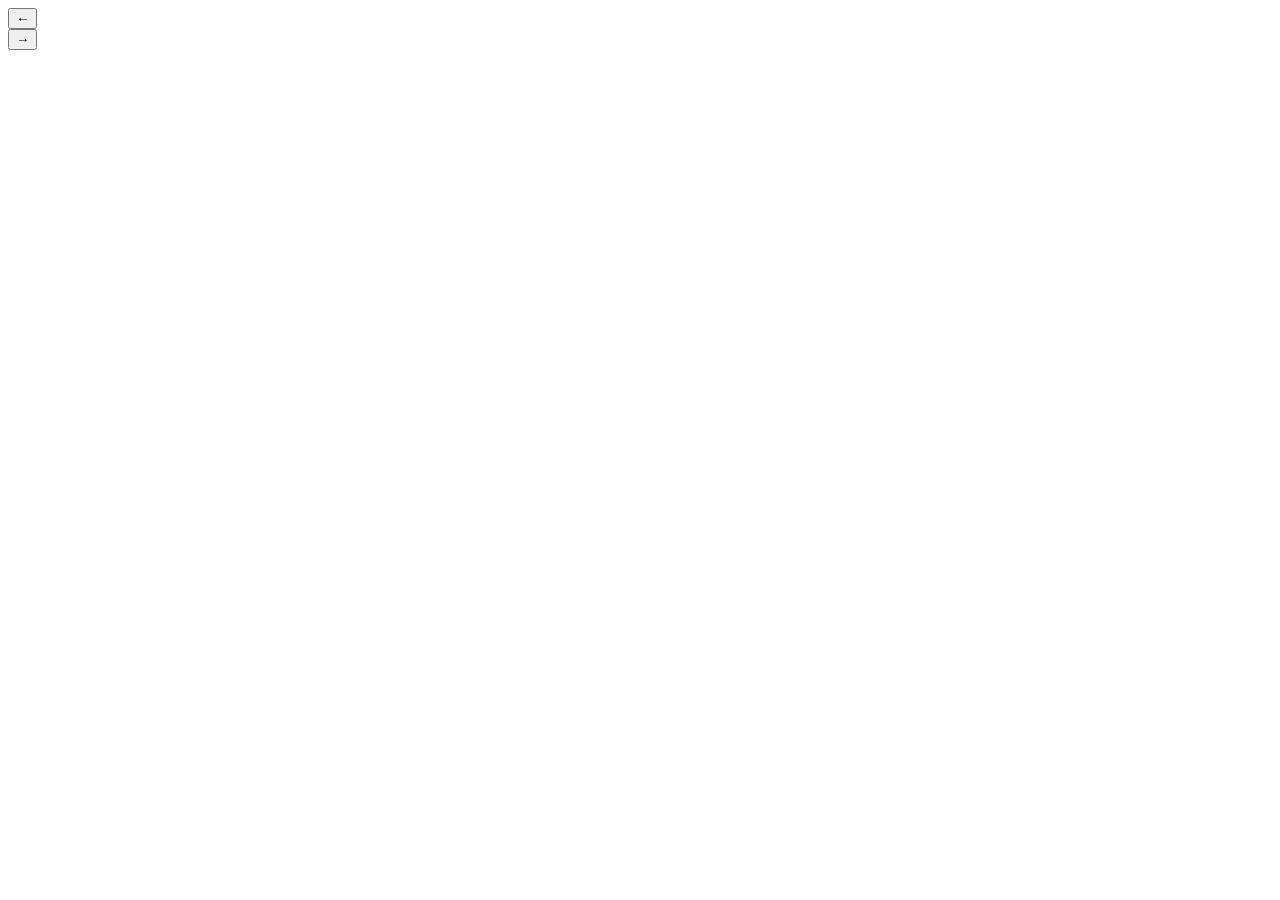
==== src/index.html @ 679b9994 "Renaming" ====
<!DOCTYPE html>
<html lang="es">
<head>
  <meta charset="UTF-8" />
  <meta name="viewport" content="width=device-width, initial-scale=1.0" />
  <title>Carrusel de Videos</title>
  <link rel="stylesheet" href="./src/CSS/style.css" />
</head>
<body>

  <div class="carousel">
    <button class="nav__btn prev">←</button>

    <article class="video__card">
      <div id="video1"></div>
    </article>

    <article class="video__card">
      <div id="video2"></div>
    </article>

    <article class="video__card">
      <div id="video3"></div>
    </article>
    <article class="video__card" >
      <div id="video4"></div>
    </article>
    <article class="video__card" >
      <div id="video5"></div>
    </article>

    <button class="nav__btn next">→</button>
  </div>
  <script src="./src/JS/main.js"></script>

</body>
</html>
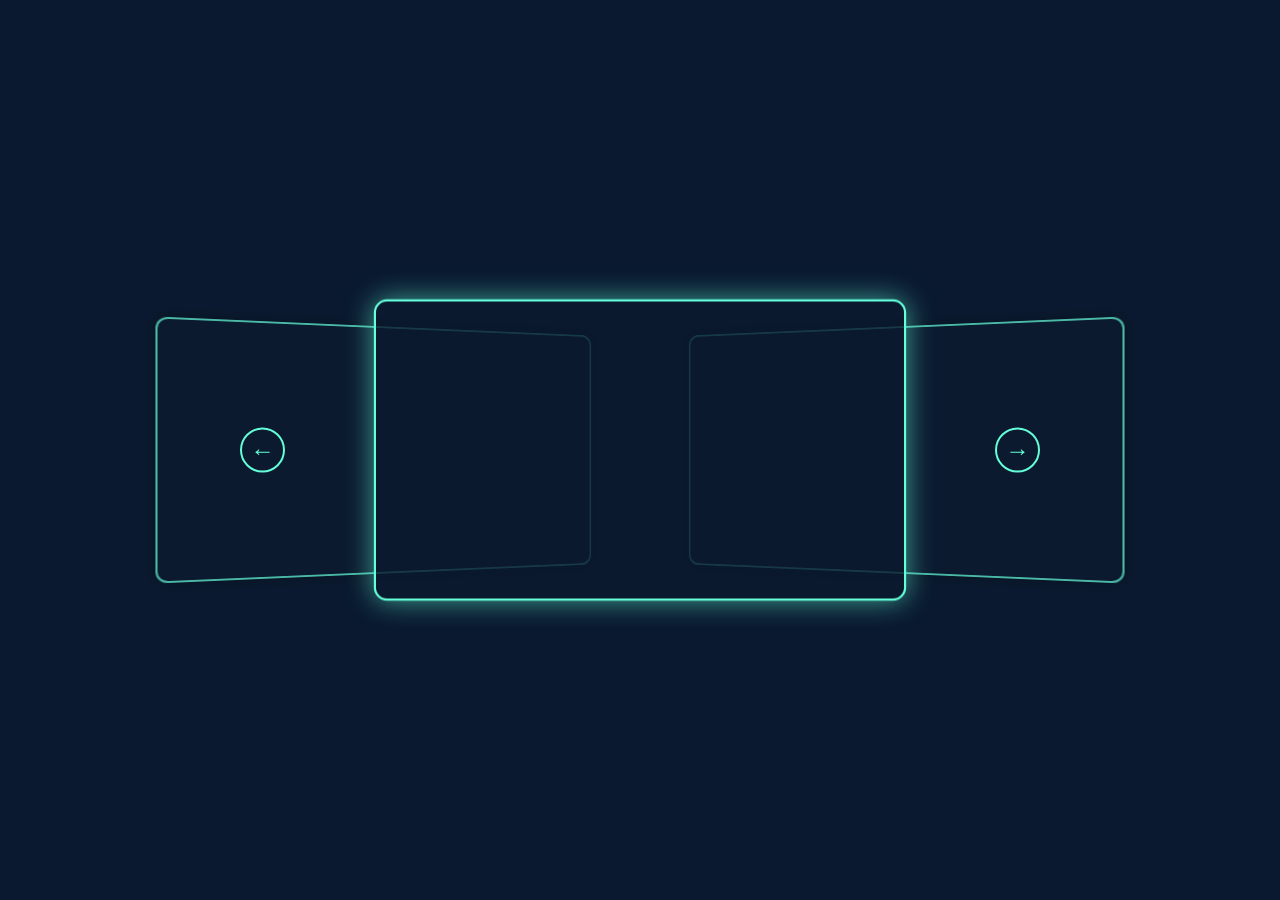
==== commit c2aae69e: "changing sources" ====
--- a/src/index.html
+++ b/src/index.html
@@ -4,7 +4,7 @@
   <meta charset="UTF-8" />
   <meta name="viewport" content="width=device-width, initial-scale=1.0" />
   <title>Carrusel de Videos</title>
-  <link rel="stylesheet" href="./src/CSS/style.css" />
+  <link rel="stylesheet" href="./CSS/style.css" />
 </head>
 <body>
 
@@ -31,7 +31,7 @@
 
     <button class="nav__btn next">→</button>
   </div>
-  <script src="./src/JS/main.js"></script>
+  <script src="./JS/main.js"></script>
 
 </body>
 </html>
--- a/src/CSS/style.css
+++ b/src/CSS/style.css
@@ -0,0 +1,128 @@
+:root {
+      --bg-dark: #0a192f;
+      --card-border: #64ffda;
+      --text-light: #e6f1ff;
+      --accent: #64ffda;
+    }
+
+    body {
+      background-color: var(--bg-dark);
+      font-family: "Poppins", sans-serif;
+      display: flex;
+      flex-direction: column;
+      align-items: center;
+      justify-content: center;
+      height: 100vh;
+      margin: 0;
+      overflow: hidden;
+    }
+
+    .carousel {
+      position: relative;
+      display: flex;
+      align-items: center;
+      justify-content: center;
+      width: 100%;
+      max-width: 1000px;
+      height: 450px;
+      perspective: 1200px;
+    }
+
+    .video__card {
+      position: absolute;
+      width: 480px;
+      height: 270px;
+      border: 2px solid var(--card-border);
+      border-radius: 12px;
+      overflow: hidden;
+      background-color: rgba(10, 25, 47, 0.8);
+      box-shadow: 0 0 15px rgba(100, 255, 218, 0.2);
+      transition: transform 0.3s ease, box-shadow 0.3s ease;
+      background-image: url('https://images.unsplash.com/photo-1501785888041-af3ef285b470');
+      cursor: pointer;
+    }
+
+    .video__card:hover {
+        transform: translateY(-5px) scale(1.03);
+        box-shadow: 0 0 25px rgba(100, 255, 218, 0.4);
+    }
+
+    .video__img {
+      width: 100%;
+      height: 100%;
+      background-size: cover;
+      background-position: center;
+      filter: brightness(0.9);
+    }
+
+    .video__info {
+      position: absolute;
+      bottom: 0;
+      left: 0;
+      width: 100%;
+      padding: 20px;
+      background: linear-gradient(180deg, transparent, rgba(0, 0, 0, 0.8));
+      color: var(--text-light);
+    }
+
+    .video__info_title {
+      margin: 0;
+      font-size: 1.1rem;
+      font-weight: 600;
+    }
+
+    .video__info_duration {
+      margin-top: 4px;
+      font-size: 0.9rem;
+      opacity: 0.8;
+    }
+
+    .play__btn {
+      position: absolute;
+      bottom: 20px;
+      right: 20px;
+      width: 45px;
+      height: 45px;
+      background-color: var(--accent);
+      border-radius: 50%;
+      display: flex;
+      justify-content: center;
+      align-items: center;
+      box-shadow: 0 0 10px rgba(100, 255, 218, 0.4);
+    }
+
+    .play__btn::before {
+      content: "▶";
+      color: #0a192f;
+      font-size: 1.2rem;
+      margin-left: 3px;
+    }
+
+    /* ======== NAVEGACIÓN ======== */
+    .nav__btn {
+      position: absolute;
+      top: 50%;
+      transform: translateY(-50%);
+      background: none;
+      border: 2px solid var(--accent);
+      color: var(--accent);
+      font-size: 1.5rem;
+      cursor: pointer;
+      width: 45px;
+      height: 45px;
+      border-radius: 50%;
+      display: flex;
+      align-items: center;
+      justify-content: center;
+      transition: 0.3s;
+      z-index: 10;
+    }
+
+    .nav__btn:hover {
+      background-color: var(--accent);
+      color: var(--bg-dark);
+      box-shadow: 0 0 15px rgba(100, 255, 218, 0.4);
+    }
+
+    .prev { left: 10%; }
+    .next { right: 10%; }
